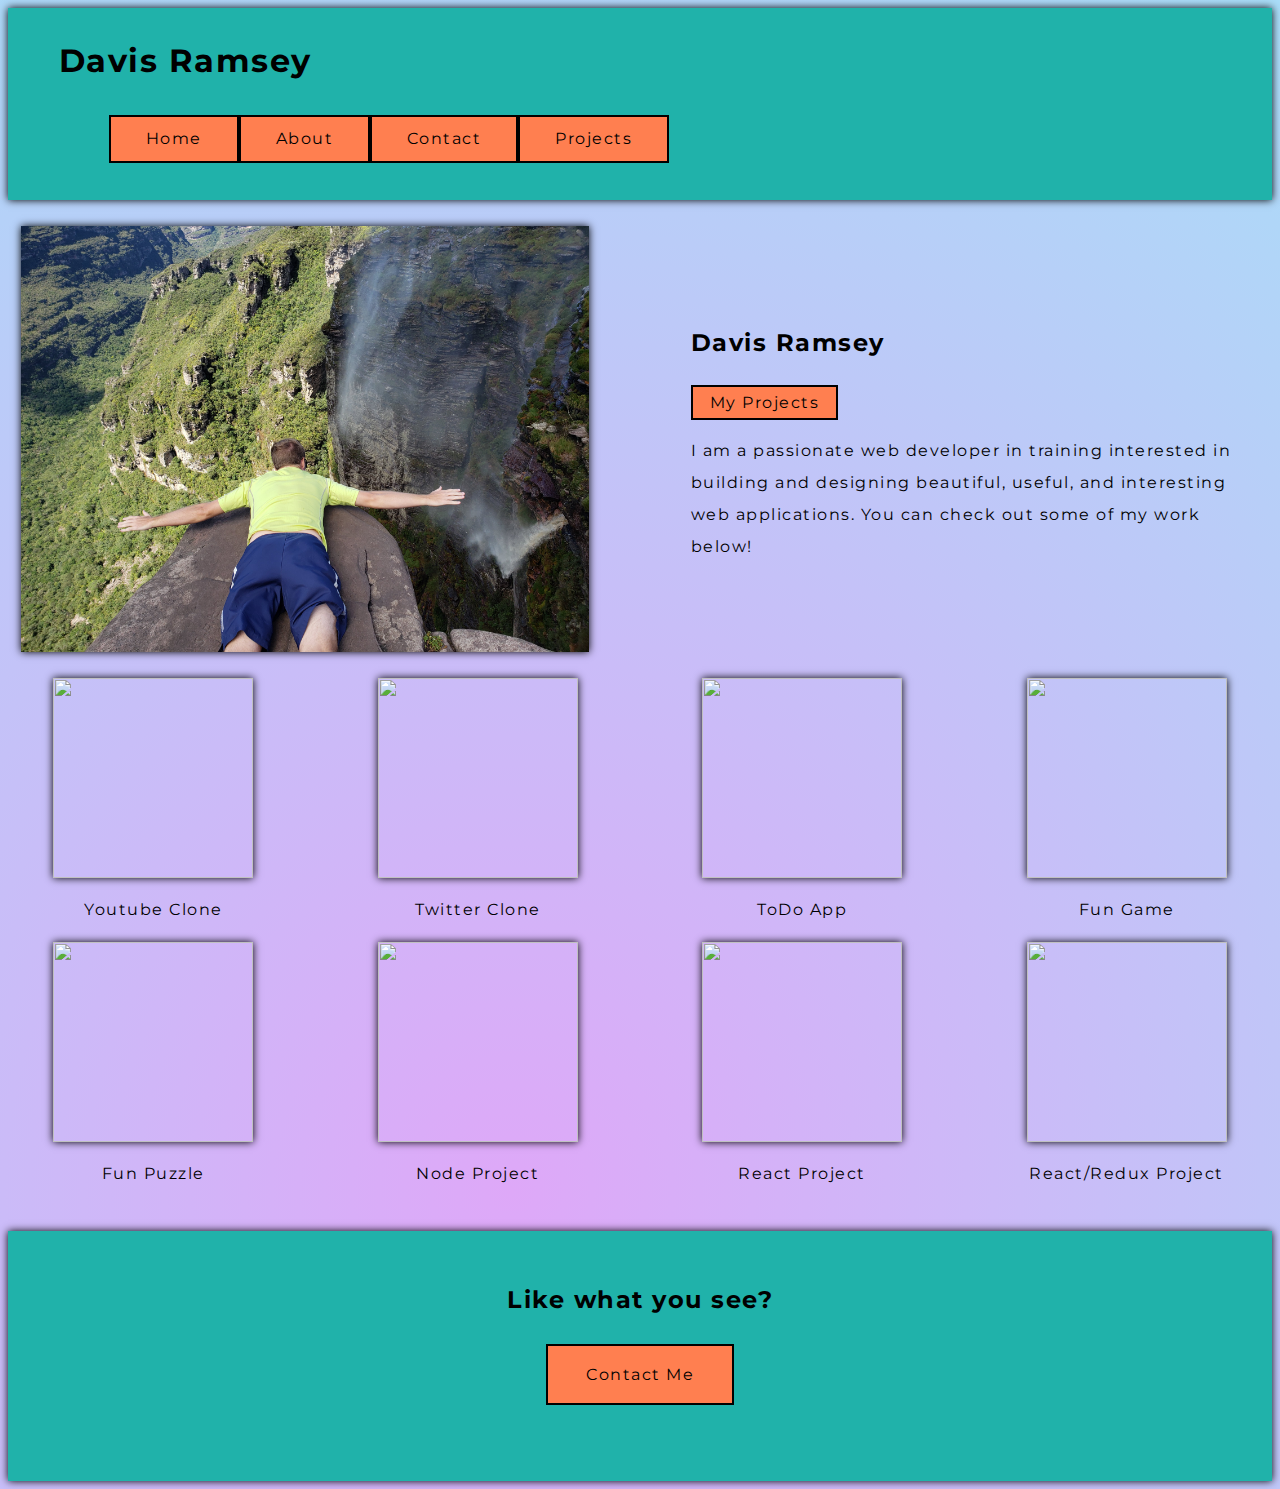
==== index.html @ bcab812a "finished index.html" ====
<!DOCTYPE html>
<html lang="en">
<head>
    <meta charset="UTF-8">
    <meta name="viewport" content="width=device-width, initial-scale=1.0">
    <link rel="stylesheet" href="styles.css">
    <title>Document</title>
</head>
<body>
    <header>
        <h1>Davis Ramsey</h1>
        <nav>
            <a href="index.html">Home</a>
            <a href="about.html">About</a> 
            <a href="contact.html">Contact</a> 
            <a href="projects.html">Projects</a>            
        </nav>
    </header>
    <section>
        <div class="about">
            <img class="me" src="/img/davis.jpg"/>
            <div>
                <h2>Davis Ramsey</h2>
                <a href="projects.html">My Projects</a>
                <p>I am a passionate web developer in training interested in building and designing beautiful, useful, and interesting web applications. 
                    You can check out some of my work below!</p>
            </div>
        </div>
        <div class="images">
            <div>
                <img class="project" src="https://images.unsplash.com/photo-1543185377-99cd16011803?ixlib=rb-1.2.1&ixid=eyJhcHBfaWQiOjEyMDd9&auto=format&fit=crop&w=500&q=60"/>
                <p>Youtube Clone</p>
            </div>
            <div>
                <img class="project" src="https://images.unsplash.com/photo-1592499879835-3a1691ab26be?ixlib=rb-1.2.1&ixid=eyJhcHBfaWQiOjEyMDd9&auto=format&fit=crop&w=500&q=60"/>
                <p>Twitter Clone</p>
            </div>
            <div>
                <img class="project" src="https://images.unsplash.com/photo-1587150011803-07da1a83a4e9?ixlib=rb-1.2.1&ixid=eyJhcHBfaWQiOjEyMDd9&auto=format&fit=crop&w=500&q=60"/>
                <p>ToDo App</p>
            </div>
            <div>
                <img class="project" src="https://images.unsplash.com/photo-1591334770544-a83728c5768b?ixlib=rb-1.2.1&ixid=eyJhcHBfaWQiOjEyMDd9&auto=format&fit=crop&w=500&q=60"/>
                <p>Fun Game</p>
            </div>
            <div>
                <img class="project" src="https://images.unsplash.com/photo-1539628399213-d6aa89c93074?ixlib=rb-1.2.1&ixid=eyJhcHBfaWQiOjEyMDd9&auto=format&fit=crop&w=500&q=60"/>
                <p>Fun Puzzle</p>
            </div>
            <div>
                <img class="project" src="https://images.unsplash.com/photo-1516031190212-da133013de50?ixlib=rb-1.2.1&ixid=eyJhcHBfaWQiOjEyMDd9&auto=format&fit=crop&w=500&q=60"/>
                <p>Node Project</p>
            </div>
            <div>
                <img class="project" src="https://images.unsplash.com/photo-1593720219276-0b1eacd0aef4?ixlib=rb-1.2.1&ixid=eyJhcHBfaWQiOjEyMDd9&auto=format&fit=crop&w=500&q=60"/>
                <p>React Project</p>
            </div>
            <div>
                <img class="project" src="https://images.unsplash.com/photo-1591267990532-e5bdb1b0ceb8?ixlib=rb-1.2.1&ixid=eyJhcHBfaWQiOjEyMDd9&auto=format&fit=crop&w=500&q=60"/>
                <p>React/Redux Project</p>
            </div>
        </div>
    </section>
    <footer>
        <h2>Like what you see?</h2>
        <a href="contact.html">Contact Me</a> 
    </footer>
</body>
</html>
---- styles.css ----
@import url('https://fonts.googleapis.com/css2?family=Montserrat:wght@500&display=swap');

* {
	font-family: 'Montserrat', sans-serif;
	letter-spacing: 1.5px;
	line-height: 2;
}

body {
	background-image: radial-gradient(
		circle farthest-corner at 10% 20%,
		rgba(222, 168, 248, 1) 0%,
		rgba(168, 222, 248, 1) 21.8%,
		rgba(189, 250, 205, 1) 35.6%,
		rgba(243, 250, 189, 1) 52.9%,
		rgba(250, 227, 189, 1) 66.8%,
		rgba(248, 172, 172, 1) 90%,
		rgba(254, 211, 252, 1) 99.7%
	);
	background-size: 400% 400%;
	animation: gradient 10s ease infinite;
}

img {
	box-shadow: 0 0 0.5rem black;
}

a {
	text-decoration: none;
	color: initial;
	border: 2px solid black;
	margin: 0;
	padding: 1% 3%;
	background-color: coral;
}

header {
	margin-bottom: 2%;
	display: flex;
	align-items: stretch;
	flex-direction: column;
	background-color: lightseagreen;
	padding-bottom: 3%;
	box-shadow: 0 0 0.5rem black;
}

header > * {
	margin-left: 4%;
}

header nav {
	text-align: center;
	display: flex;
	margin-left: 8%;
}

header a {
	padding-top: 0.5%;
	padding-bottom: 0.5%;
}

.about {
	display: flex;
	justify-content: space-between;
	align-items: center;
	margin-bottom: 2%;
}

.about > * {
	margin: 0 1%;
	width: 45%;
}

.project {
	height: 200px;
	width: 200px;
}

.images {
	display: flex;
	justify-content: space-between;
	flex-wrap: wrap;
}

.images > * {
	display: flex;
	flex-direction: column;
	align-items: center;
	width: 23%;
}

footer {
	display: flex;
	flex-direction: column;
	justify-content: center;
	align-items: center;
	background-color: lightseagreen;
	padding-bottom: 6%;
	padding-top: 2%;
	margin-top: 2%;
	box-shadow: 0 0 0.5rem black;
}

@keyframes gradient {
	0% {
		background-position: 0% 50%;
	}
	50% {
		background-position: 100% 50%;
	}
	100% {
		background-position: 0% 50%;
	}
}
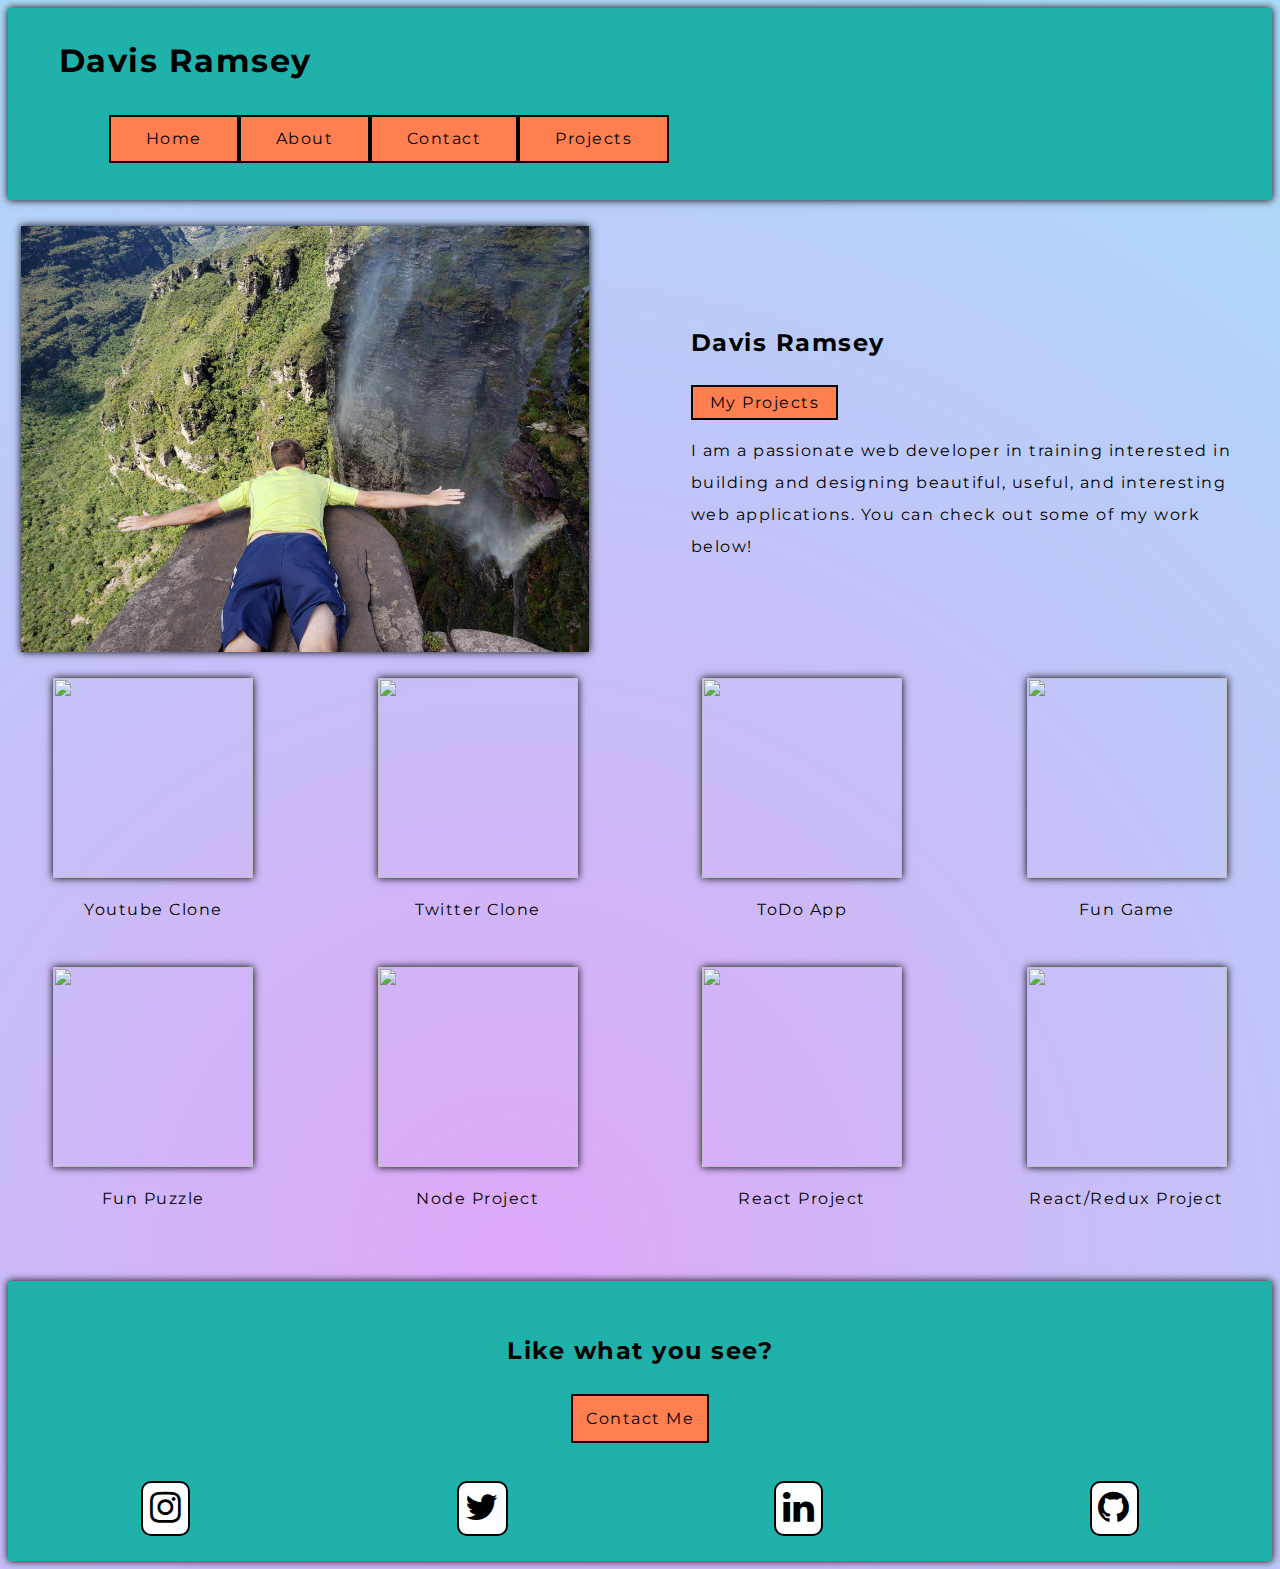
==== commit 3af1debd: "stretch goals complete" ====
--- a/index.html
+++ b/index.html
@@ -4,7 +4,8 @@
     <meta charset="UTF-8">
     <meta name="viewport" content="width=device-width, initial-scale=1.0">
     <link rel="stylesheet" href="styles.css">
-    <title>Document</title>
+    <link rel="stylesheet" href="https://cdnjs.cloudflare.com/ajax/libs/font-awesome/4.7.0/css/font-awesome.min.css">
+    <title>Davis Ramsey Portfolio Page</title>
 </head>
 <body>
     <header>
@@ -63,7 +64,13 @@
     </section>
     <footer>
         <h2>Like what you see?</h2>
-        <a href="contact.html">Contact Me</a> 
+        <a href="contact.html">Contact Me</a>
+        <div>
+            <a href="http://instagram.com/davis_ramsey" target="_blank"><i class="fa fa-instagram" style="font-size:36px" aria-hidden="true"></i></a>
+            <a href="http://twitter.com/davisramsey" target="_blank"><i class="fa fa-twitter" style="font-size:36px"></i></a>
+            <a href="https://www.linkedin.com/in/davis-ramsey-62151375/" target="_blank"><i class="fa fa-linkedin" style="font-size:36px" aria-hidden="true"></i></a>
+            <a href="https://www.github.com/davis-ramsey" target="_blank"><i class="fa fa-github" style="font-size:36px" aria-hidden="true"></i></a>
+        </div>
     </footer>
 </body>
 </html>--- a/styles.css
+++ b/styles.css
@@ -32,6 +32,11 @@
 	margin: 0;
 	padding: 1% 3%;
 	background-color: coral;
+	transition: background-color 1s ease;
+}
+
+a:hover {
+	background-color: orchid;
 }
 
 header {
@@ -86,19 +91,41 @@
 	display: flex;
 	flex-direction: column;
 	align-items: center;
+	text-align: center;
+	margin-bottom: 2%;
 	width: 23%;
 }
 
 footer {
 	display: flex;
 	flex-direction: column;
-	justify-content: center;
 	align-items: center;
 	background-color: lightseagreen;
-	padding-bottom: 6%;
+	padding-bottom: 2%;
 	padding-top: 2%;
 	margin-top: 2%;
 	box-shadow: 0 0 0.5rem black;
+}
+
+footer a {
+	padding: 1%;
+	padding-top: 0.5%;
+	padding-bottom: 0.5%;
+}
+
+footer div {
+	display: flex;
+	justify-content: space-around;
+	width: 100%;
+}
+
+footer div a {
+	padding: 0.5%;
+	text-align: center;
+	padding-bottom: 0.2%;
+	border-radius: 10px;
+	background: white;
+	margin-top: 3%;
 }
 
 @keyframes gradient {
@@ -112,3 +139,34 @@
 		background-position: 0% 50%;
 	}
 }
+@media all and (max-width: 800px) {
+	a {
+		padding: 1%;
+	}
+
+	header {
+		text-align: center;
+		width: 100%;
+	}
+	header nav {
+		display: block;
+		margin-left: 2%;
+	}
+	.about {
+		flex-direction: column;
+	}
+	.about > * {
+		margin: 0 1%;
+		width: 100%;
+		text-align: center;
+	}
+
+	.images {
+		flex-direction: column;
+		justify-content: flex-start;
+	}
+	.images > * {
+		margin-left: 38%;
+		justify-content: space-between;
+	}
+}
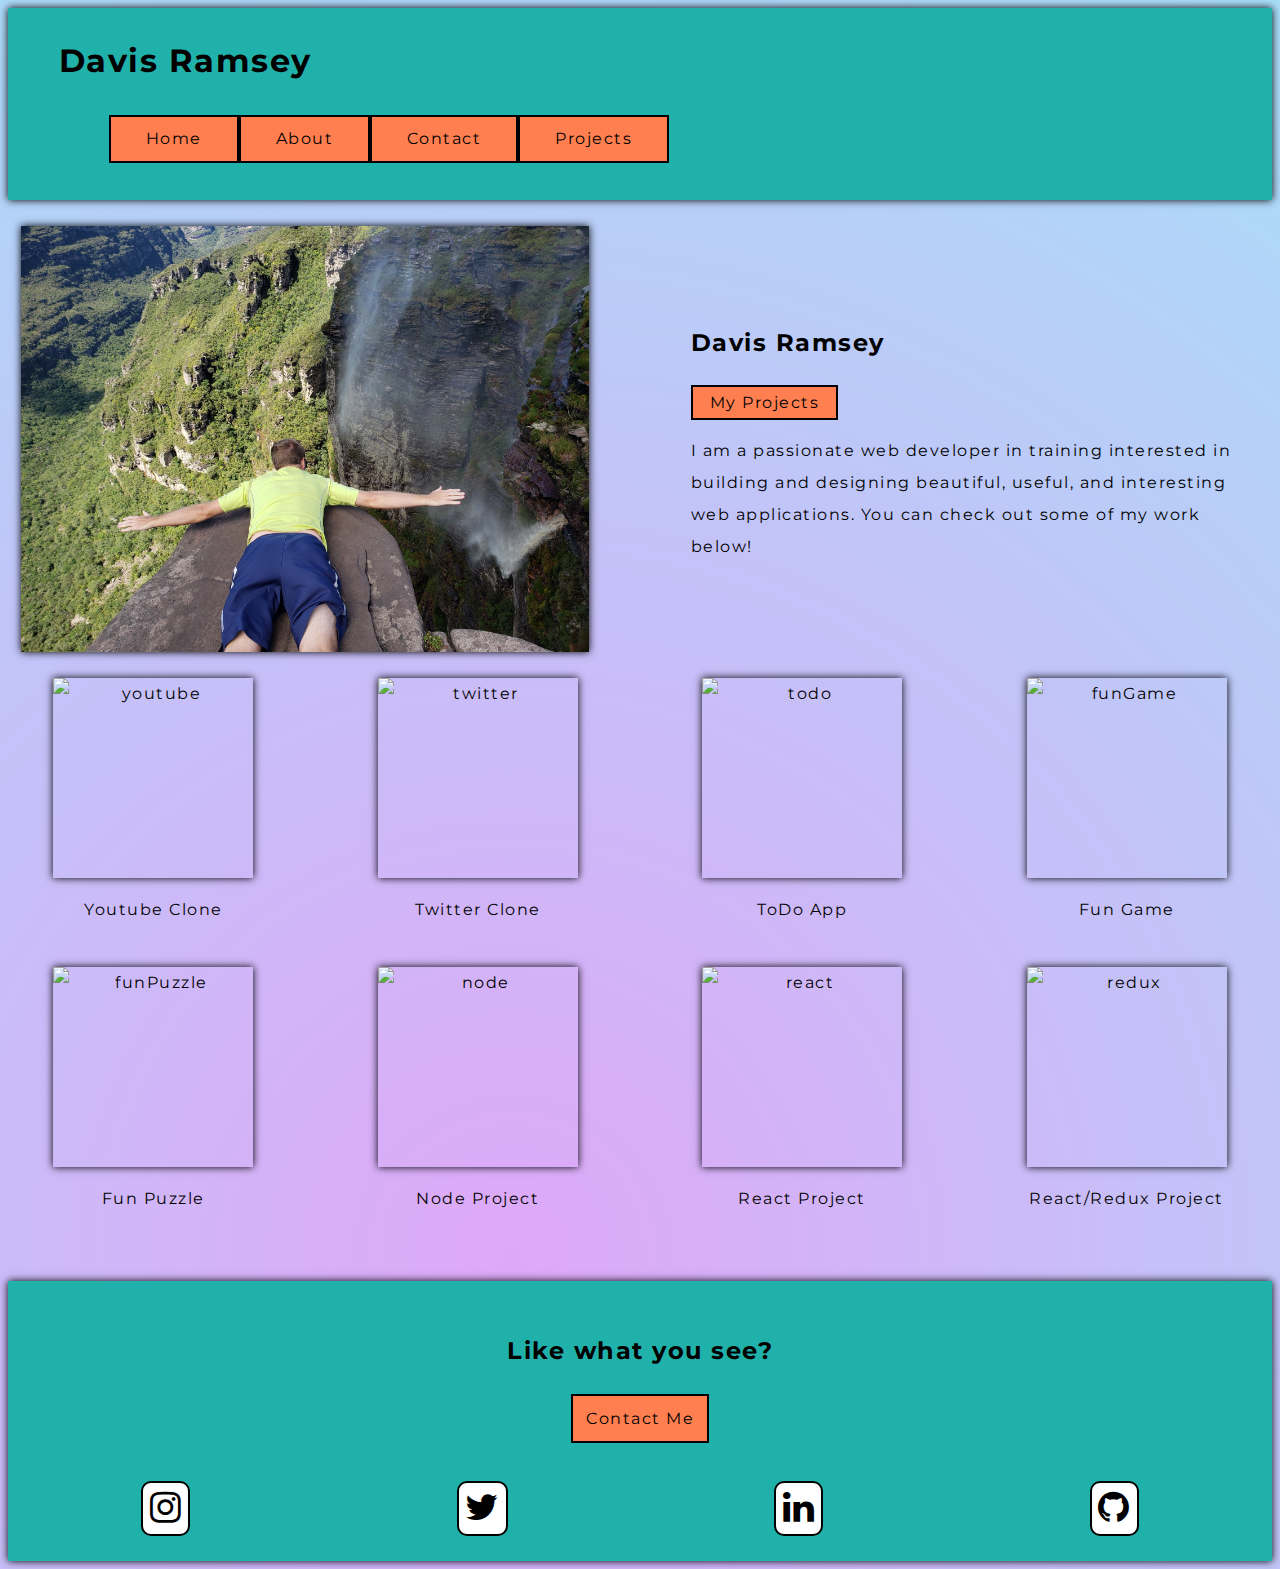
==== commit e7efa0d4: "added alt tags to images" ====
--- a/index.html
+++ b/index.html
@@ -19,7 +19,7 @@
     </header>
     <section>
         <div class="about">
-            <img class="me" src="/img/davis.jpg"/>
+            <img class="me" src="/img/davis.jpg" alt='aboutme'/>
             <div>
                 <h2>Davis Ramsey</h2>
                 <a href="projects.html">My Projects</a>
@@ -29,35 +29,35 @@
         </div>
         <div class="images">
             <div>
-                <img class="project" src="https://images.unsplash.com/photo-1543185377-99cd16011803?ixlib=rb-1.2.1&ixid=eyJhcHBfaWQiOjEyMDd9&auto=format&fit=crop&w=500&q=60"/>
+                <img class="project" src="https://images.unsplash.com/photo-1543185377-99cd16011803?ixlib=rb-1.2.1&ixid=eyJhcHBfaWQiOjEyMDd9&auto=format&fit=crop&w=500&q=60" alt="youtube"/>
                 <p>Youtube Clone</p>
             </div>
             <div>
-                <img class="project" src="https://images.unsplash.com/photo-1592499879835-3a1691ab26be?ixlib=rb-1.2.1&ixid=eyJhcHBfaWQiOjEyMDd9&auto=format&fit=crop&w=500&q=60"/>
+                <img class="project" src="https://images.unsplash.com/photo-1592499879835-3a1691ab26be?ixlib=rb-1.2.1&ixid=eyJhcHBfaWQiOjEyMDd9&auto=format&fit=crop&w=500&q=60" alt="twitter"/>
                 <p>Twitter Clone</p>
             </div>
             <div>
-                <img class="project" src="https://images.unsplash.com/photo-1587150011803-07da1a83a4e9?ixlib=rb-1.2.1&ixid=eyJhcHBfaWQiOjEyMDd9&auto=format&fit=crop&w=500&q=60"/>
+                <img class="project" src="https://images.unsplash.com/photo-1587150011803-07da1a83a4e9?ixlib=rb-1.2.1&ixid=eyJhcHBfaWQiOjEyMDd9&auto=format&fit=crop&w=500&q=60" alt="todo"/>
                 <p>ToDo App</p>
             </div>
             <div>
-                <img class="project" src="https://images.unsplash.com/photo-1591334770544-a83728c5768b?ixlib=rb-1.2.1&ixid=eyJhcHBfaWQiOjEyMDd9&auto=format&fit=crop&w=500&q=60"/>
+                <img class="project" src="https://images.unsplash.com/photo-1591334770544-a83728c5768b?ixlib=rb-1.2.1&ixid=eyJhcHBfaWQiOjEyMDd9&auto=format&fit=crop&w=500&q=60" alt="funGame"/>
                 <p>Fun Game</p>
             </div>
             <div>
-                <img class="project" src="https://images.unsplash.com/photo-1539628399213-d6aa89c93074?ixlib=rb-1.2.1&ixid=eyJhcHBfaWQiOjEyMDd9&auto=format&fit=crop&w=500&q=60"/>
+                <img class="project" src="https://images.unsplash.com/photo-1539628399213-d6aa89c93074?ixlib=rb-1.2.1&ixid=eyJhcHBfaWQiOjEyMDd9&auto=format&fit=crop&w=500&q=60" alt="funPuzzle"/>
                 <p>Fun Puzzle</p>
             </div>
             <div>
-                <img class="project" src="https://images.unsplash.com/photo-1516031190212-da133013de50?ixlib=rb-1.2.1&ixid=eyJhcHBfaWQiOjEyMDd9&auto=format&fit=crop&w=500&q=60"/>
+                <img class="project" src="https://images.unsplash.com/photo-1516031190212-da133013de50?ixlib=rb-1.2.1&ixid=eyJhcHBfaWQiOjEyMDd9&auto=format&fit=crop&w=500&q=60" alt="node"/>
                 <p>Node Project</p>
             </div>
             <div>
-                <img class="project" src="https://images.unsplash.com/photo-1593720219276-0b1eacd0aef4?ixlib=rb-1.2.1&ixid=eyJhcHBfaWQiOjEyMDd9&auto=format&fit=crop&w=500&q=60"/>
+                <img class="project" src="https://images.unsplash.com/photo-1593720219276-0b1eacd0aef4?ixlib=rb-1.2.1&ixid=eyJhcHBfaWQiOjEyMDd9&auto=format&fit=crop&w=500&q=60" alt="react"/>
                 <p>React Project</p>
             </div>
             <div>
-                <img class="project" src="https://images.unsplash.com/photo-1591267990532-e5bdb1b0ceb8?ixlib=rb-1.2.1&ixid=eyJhcHBfaWQiOjEyMDd9&auto=format&fit=crop&w=500&q=60"/>
+                <img class="project" src="https://images.unsplash.com/photo-1591267990532-e5bdb1b0ceb8?ixlib=rb-1.2.1&ixid=eyJhcHBfaWQiOjEyMDd9&auto=format&fit=crop&w=500&q=60" alt="redux"/>
                 <p>React/Redux Project</p>
             </div>
         </div>
--- a/styles.css
+++ b/styles.css
@@ -1,3 +1,5 @@
+/* netlify link -> https://festive-joliot-9dd42f.netlify.app/ */
+
 @import url('https://fonts.googleapis.com/css2?family=Montserrat:wght@500&display=swap');
 
 * {
